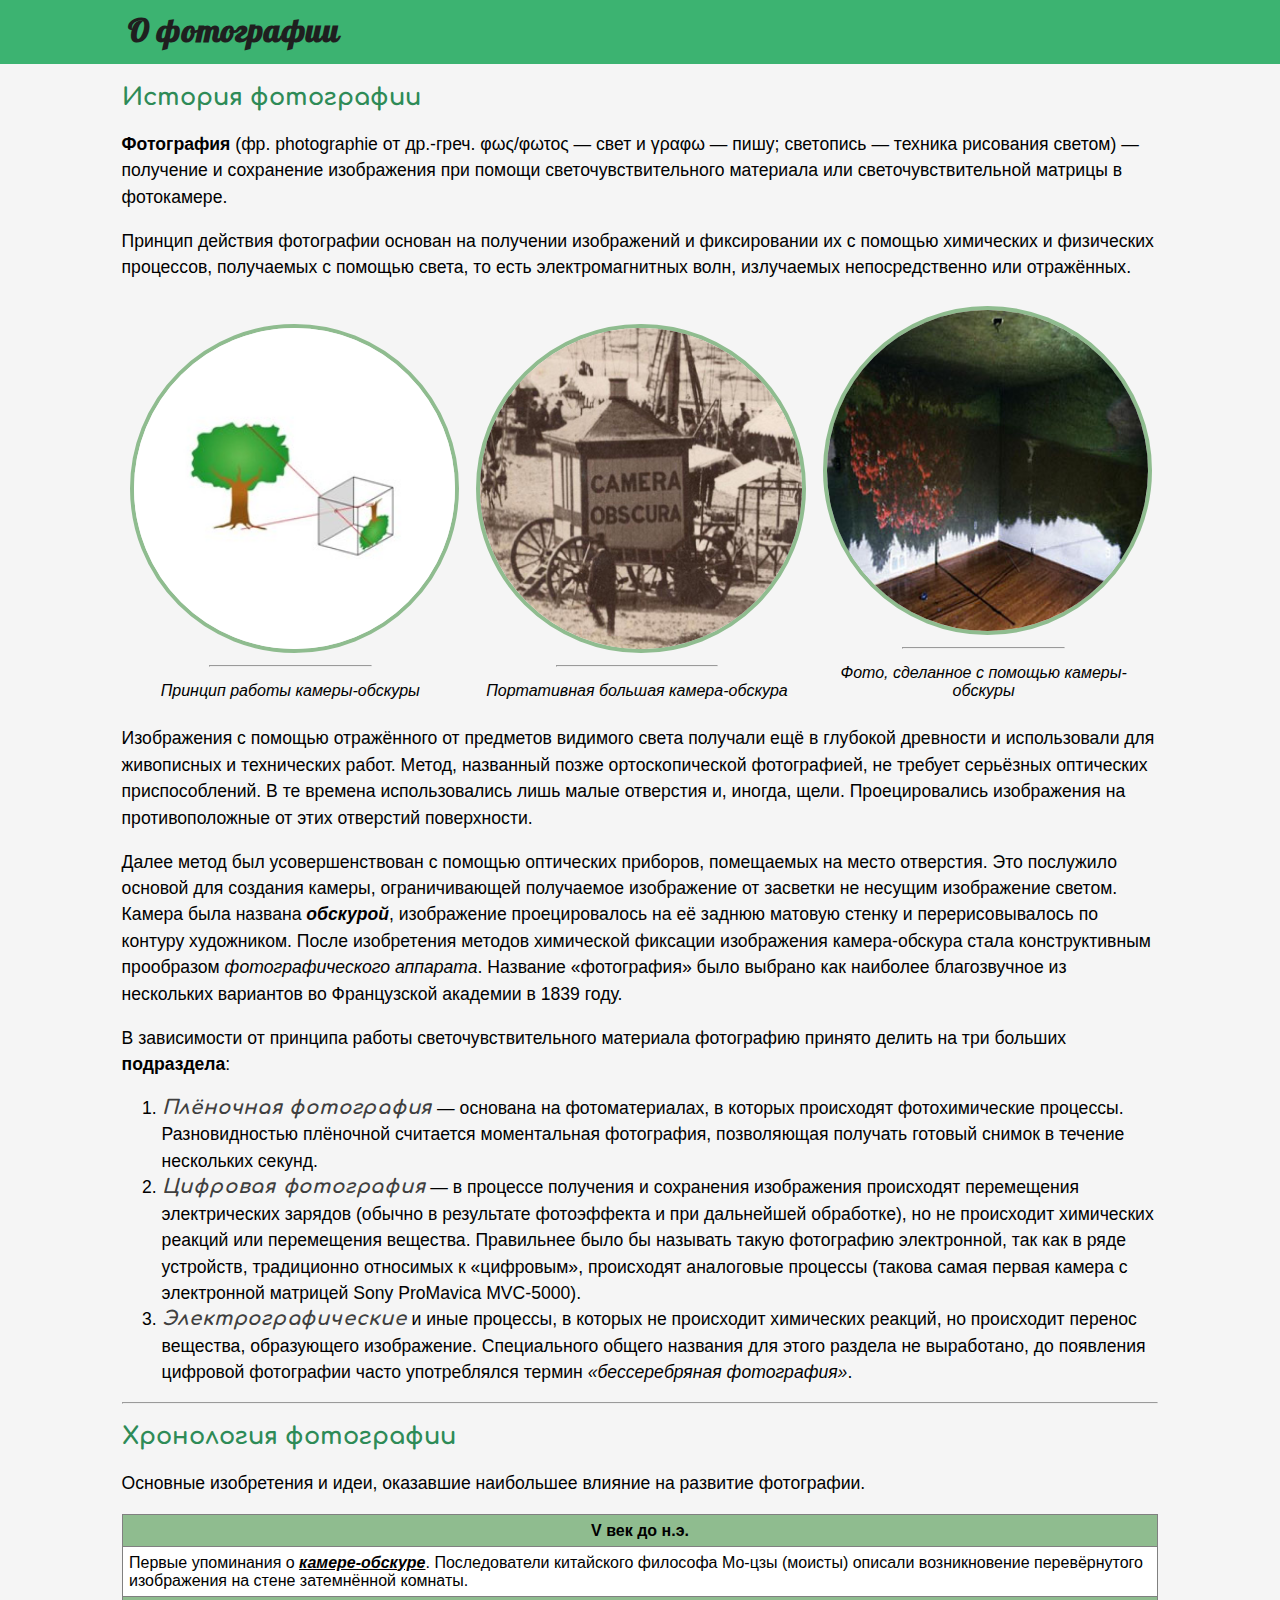
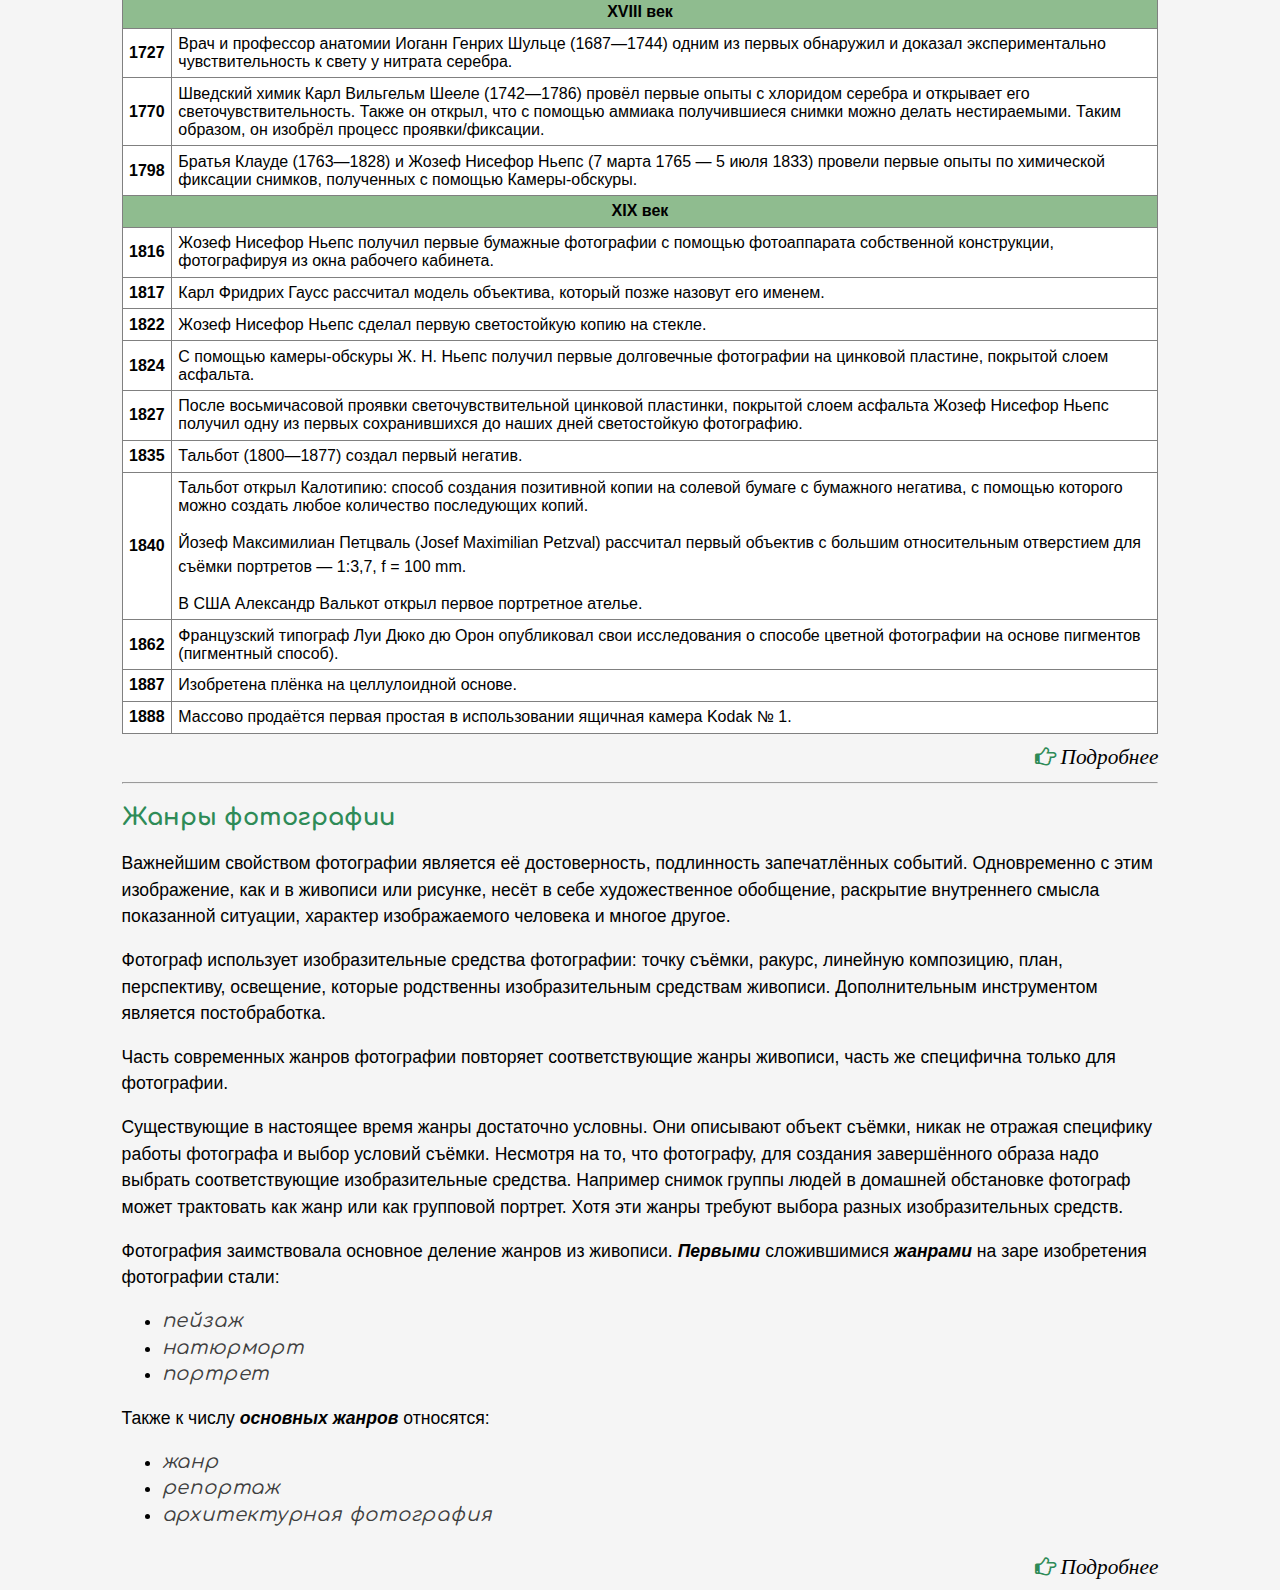
==== Photo-green.html @ d798dfc6 "Initial commit" ====
<!doctype html>
<html lang="ru">
	
	<head>
	  <meta charset="utf-8">
	  <title>О фотографии</title>
	  <link href='https://fonts.googleapis.com/css?family=Lobster|Comfortaa&subset=latin,cyrillic' rel='stylesheet' type='text/css'>
	  <link rel="stylesheet" href="https://maxcdn.bootstrapcdn.com/font-awesome/4.4.0/css/font-awesome.min.css">
	  <link rel="stylesheet" href="/green/normalize.css">
	  <link rel="stylesheet" href="/green/styles.css">
	</head>
	
	<body>
		<header>
			<h1>О фотографии</h1>
			</header>
			<div class="wrapper">
			<p><a id="top"></a></p>  
			<h2>История фотографии</h2>
      
<p><strong>Фотография</strong> (фр. photographie от др.-греч. <span lang="grc">φως/φωτος</span> — свет и <span lang="grc">γραφω</span> — пишу; 
светопись — техника рисования светом) — получение и сохранение изображения 
при помощи светочувствительного материала или светочувствительной матрицы 
в фотокамере.</p>
<p>Принцип действия фотографии основан на получении изображений и
 фиксировании их с помощью химических и физических процессов, 
 получаемых с помощью света, то есть электромагнитных волн, 
 излучаемых непосредственно или отражённых.</p>
 
 <figure>
 <img src="/green/images/obscura1.jpg" alt="Камера-обскура">
 <hr>
   <figcaption><em>Принцип работы камеры-обскуры</em></figcaption>
  </figure>
  
  <figure>
 <img src="/green/images/obscura2.jpg" alt="Камера-обскура">
 <hr>
   <figcaption><em>Портативная большая камера-обскура</em></figcaption>
  </figure>
  
  <figure>
 <img src="/green/images/obscura3.jpg" alt="Фотография, сделанная с помощью камеры-обскуры">
 <hr>
   <figcaption><em>Фото, сделанное с помощью камеры-обскуры</em></figcaption>
  </figure>
 
 <p>Изображения с помощью отражённого от предметов видимого света 
получали ещё в глубокой древности и использовали для живописных и 
технических работ. Метод, названный позже ортоскопической фотографией, 
не требует серьёзных оптических приспособлений. В те времена 
использовались лишь малые отверстия и, иногда, щели. Проецировались 
изображения на противоположные от этих отверстий поверхности.</p>
  
<p>Далее метод был усовершенствован с помощью оптических приборов, 
помещаемых на место отверстия. Это послужило основой для создания 
камеры, ограничивающей получаемое изображение от засветки не 
несущим изображение светом. Камера была названа <strong><em>обскурой</em></strong>, изображение 
проецировалось на её заднюю матовую стенку и перерисовывалось по 
контуру художником. После изобретения методов химической фиксации 
изображения камера-обскура стала конструктивным прообразом 
<em>фотографического аппарата</em>. Название «фотография» было выбрано как наиболее благозвучное из нескольких вариантов во Французской академии в 1839 году.</p>
<p>В зависимости от принципа работы светочувствительного материала 
фотографию принято делить на три больших <strong>подраздела</strong>:</p>
<ol>
    <li><span><strong><em>Плёночная фотография</em></strong></span> — основана на фотоматериалах, в 
которых происходят фотохимические процессы. Разновидностью плёночной 
считается моментальная фотография, позволяющая получать готовый 
снимок в течение нескольких секунд.</li>
    <li><span><strong><em>Цифровая фотография</em></strong></span> — в процессе 
получения и сохранения изображения происходят перемещения 
электрических зарядов (обычно в результате фотоэффекта и при 
дальнейшей обработке), но не происходит химических реакций или 
перемещения вещества. Правильнее было бы называть такую 
фотографию электронной, так как в ряде устройств, традиционно 
относимых к «цифровым», происходят аналоговые процессы (такова 
самая первая камера с электронной матрицей Sony ProMavica 
MVC-5000).</li>
    <li><span><strong><em>Электрографические</em></strong></span> и иные процессы, 
	в которых не происходит химических реакций, но происходит 
	перенос вещества, образующего изображение. Специального общего 
	названия для этого раздела не выработано, до появления цифровой 
	фотографии часто употреблялся термин <em>«бессеребряная фотография»</em>.</li>
  </ol>

<hr>  
  <h2>Хронология фотографии</h2>

<p>Основные изобретения и идеи, оказавшие наибольшее влияние на 
развитие фотографии.</p>


<table border="1" summary="This table shows the major inventions 
and ideas that have had the greatest influence on the development 
of photography">
   
   <tr>
    <th colspan="2">V век до н.э.</th>
   </tr>
   <tr>
	   <td colspan="2">Первые упоминания о <a class="top" href="#top"><strong><em>камере-обскуре</em></strong></a>. 
Последователи китайского философа Мо-цзы (моисты) описали 
возникновение перевёрнутого изображения на стене затемнённой комнаты.</td>
	   </tr>
	   
	   <tr>
		   <th colspan="2">XVIII век</th>
	   </tr>
	   <tr>
		   <td><strong>1727</strong></td>
		   <td>Врач и профессор анатомии Иоганн Генрих Шульце (1687—1744) 
одним из первых обнаружил и доказал экспериментально 
чувствительность к свету у нитрата серебра.</td>
		   </tr>
		   
		   <tr>
		   <td><strong>1770</strong></td>
		   <td>Шведский химик Карл Вильгельм Шееле (1742—1786) 
провёл первые опыты с хлоридом серебра и открывает его светочувствительность. 
Также он открыл, что с помощью аммиака получившиеся снимки можно 
делать нестираемыми. Таким образом, он изобрёл процесс 
проявки/фиксации.</td>
		   </tr>
		   
		   <tr>
		   <td><strong>1798</strong></td>
		   <td>Братья Клауде (1763—1828) и Жозеф Нисефор Ньепс 
(7 марта 1765 — 5 июля 1833) провели первые опыты по химической 
фиксации снимков, полученных с помощью Камеры-обскуры.</td>
		   </tr>
		   
		    <tr>
    <th colspan="2">XIX век</th>
   </tr>
   
   <tr>
		   <td><strong>1816</strong></td>
		   <td>Жозеф Нисефор Ньепс получил первые бумажные 
фотографии с помощью фотоаппарата собственной конструкции, 
фотографируя из окна рабочего кабинета.</td>
		   </tr>
		   
		   <tr>
		   <td><strong>1817</strong></td>
		   <td>Карл Фридрих Гаусс рассчитал модель объектива, 
который позже назовут его именем.</td>
		   </tr>
		   
	<tr>
		   <td><strong>1822</strong></td>
		   <td>Жозеф Нисефор Ньепс сделал первую 
светостойкую копию на стекле.</td>
		   </tr>
		   
		   <tr>
		   <td><strong>1824</strong></td>
		   <td>C помощью камеры-обскуры Ж. Н. Ньепс получил первые 
долговечные фотографии на цинковой пластине, покрытой слоем 
асфальта.</td>
		   </tr>
		   
		   <tr>
		   <td><strong>1827</strong></td>
		   <td>После восьмичасовой проявки светочувствительной цинковой пластинки, покрытой слоем асфальта Жозеф Нисефор Ньепс получил одну из первых сохранившихся до наших дней светостойкую фотографию.</td>
		   </tr>
		   
		   <tr>
		   <td><strong>1835</strong></td>
		   <td>Тальбот (1800—1877) создал первый негатив.</td>
		   </tr>
		   
		    <tr>
		   <td><strong>1840</strong></td>
		   <td>Тальбот открыл Калотипию: способ создания позитивной копии на солевой бумаге с бумажного негатива, с помощью которого можно создать любое количество последующих копий.
<p>Йозеф Максимилиан Петцваль (Josef Maximilian Petzval) рассчитал первый объектив с большим относительным отверстием для съёмки портретов — 1:3,7, f = 100 mm.</p>
В США Александр Валькот открыл первое портретное ателье.</td>
		   </tr>
		   
		   <tr>
		   <td><strong>1862</strong></td>
		   <td>Французский типограф Луи Дюко дю Орон опубликовал свои исследования о способе цветной фотографии на основе пигментов (пигментный способ).</td>
		   </tr>
		   
		   <tr>
		   <td><strong>1887</strong></td>
		   <td>Изобретена плёнка на целлулоидной основе.</td>
		   </tr>
		   
		  <tr>
		   <td><strong>1888</strong></td>
		   <td>Массово продаётся первая простая в использовании ящичная камера Kodak № 1.
</td>
		   </tr>
		   
 </table>
 <i class="fa fa-hand-o-right fa-lg">
<a class="link" href="https://ru.wikipedia.org/wiki/Хронология_фотографии">
<em>Подробнее</em></a></i>
  
  <hr class="other">
  			<h2>Жанры фотографии</h2>
<p>Важнейшим свойством фотографии является её достоверность, 
подлинность запечатлённых событий. Одновременно с этим изображение, 
как и в живописи или рисунке, несёт в себе художественное обобщение, 
раскрытие внутреннего смысла показанной ситуации, характер 
изображаемого человека и многое другое.</p>
<p>Фотограф использует изобразительные средства фотографии: точку 
съёмки, ракурс, линейную композицию, план, перспективу, освещение, 
которые родственны изобразительным средствам живописи. 
Дополнительным инструментом является постобработка.</p>
<p>Часть современных жанров фотографии повторяет соответствующие 
жанры живописи, часть же специфична только для фотографии.</p>
<p>Существующие в настоящее время жанры достаточно условны. Они 
описывают объект съёмки, никак не отражая специфику работы 
фотографа и выбор условий съёмки. Несмотря на то, что фотографу, 
для создания завершённого образа надо выбрать соответствующие 
изобразительные средства. Например снимок группы людей в домашней 
обстановке фотограф может трактовать как жанр или как групповой 
портрет. Хотя эти жанры требуют выбора разных изобразительных 
средств.</p>
<p>Фотография заимствовала основное деление жанров из живописи.
<strong><em>Первыми</em></strong> сложившимися <strong><em>жанрами</em></strong> 
на заре изобретения фотографии стали:</p>
<ul>
 <li><span><em>пейзаж</em></span></li>
 <li><span><em>натюрморт</em></span></li>
 <li><span><em>портрет</em></span></li> 
 </ul>
<p>Также к числу <strong><em>основных жанров</em></strong> 
относятся:</p> 
<ul>
 <li><span><em>жанр</em></span></li>
 <li><span><em>репортаж</em></span></li>
 <li><span><em>архитектурная фотография</em></span></li> 
 </ul>
<i class="fa fa-hand-o-right fa-lg">
<a class="link" href="https://ru.wikipedia.org/wiki/Фотография">
<em>Подробнее</em></a></i>
</div>
		</body>
</html>
---- green/styles.css ----
body {
	background: #F5F5F5;
	width: 100%;
}

header {
	 width: 100%;
	 height: 4em;
	 background: #3CB371;   /* #2E8B57; #8FBC8F */
	 overflow: hidden;

}

header h1 {
	color: #1F1F1F;
	margin-left: 4em;
	margin-top: 0.3em;
	font-family: 'Lobster', cursive;
	font-style: bold;
	letter-spacing: 0.02em;
}

.wrapper {
	width: 81%;
	margin: 0 auto;
}


h2 {
	color:#2E8B57;
	font-family: 'Comfortaa', cursive;
	font-style: bold;
}

p {
	color: #000000;
	line-height: 1.5em;
	font-size: 1.1em;

}

figure {
	display: inline-block;
	margin: 0 auto;
	padding: 0.5em;
	width: 31%;
	height: auto;
	margin-right: 0.3em;

}

figure img {
	width: 100%;
	height: auto;
	border-radius: 220px;
	border: 0.3em #8FBC8F solid;

}

figure hr {
	width: 50%;
}

figcaption {

	padding-top: 0.4em; 
	text-align: center;
}

ol li, ul li {
	line-height: 1.5em;
	font-size: 1.1em;
	color: #000000;
}

li span {
	color: #3F3F3F;
	font-family: 'Comfortaa', cursive;
	font-size: 1.11em;
	letter-spacing: 0.04em;
}

a.link {
	color: #000000;
	text-decoration: none;
}

a.link:hover {
	color: inherit;
}

i.fa {
	float: right;
	margin-top: 0.7em;
	margin-bottom: 0.7em;
	color: #2E8B57;
}

th {
	background: #8FBC8F;
}

td {
	background: #FFFFFF;
}

table p {
	font-size: inherit;
}

table th, td {
	padding: 0.4em;
}

.other {
	margin-top: 3em;
}

.top {
	color: #000000;
}

.right {
	float: right;
}
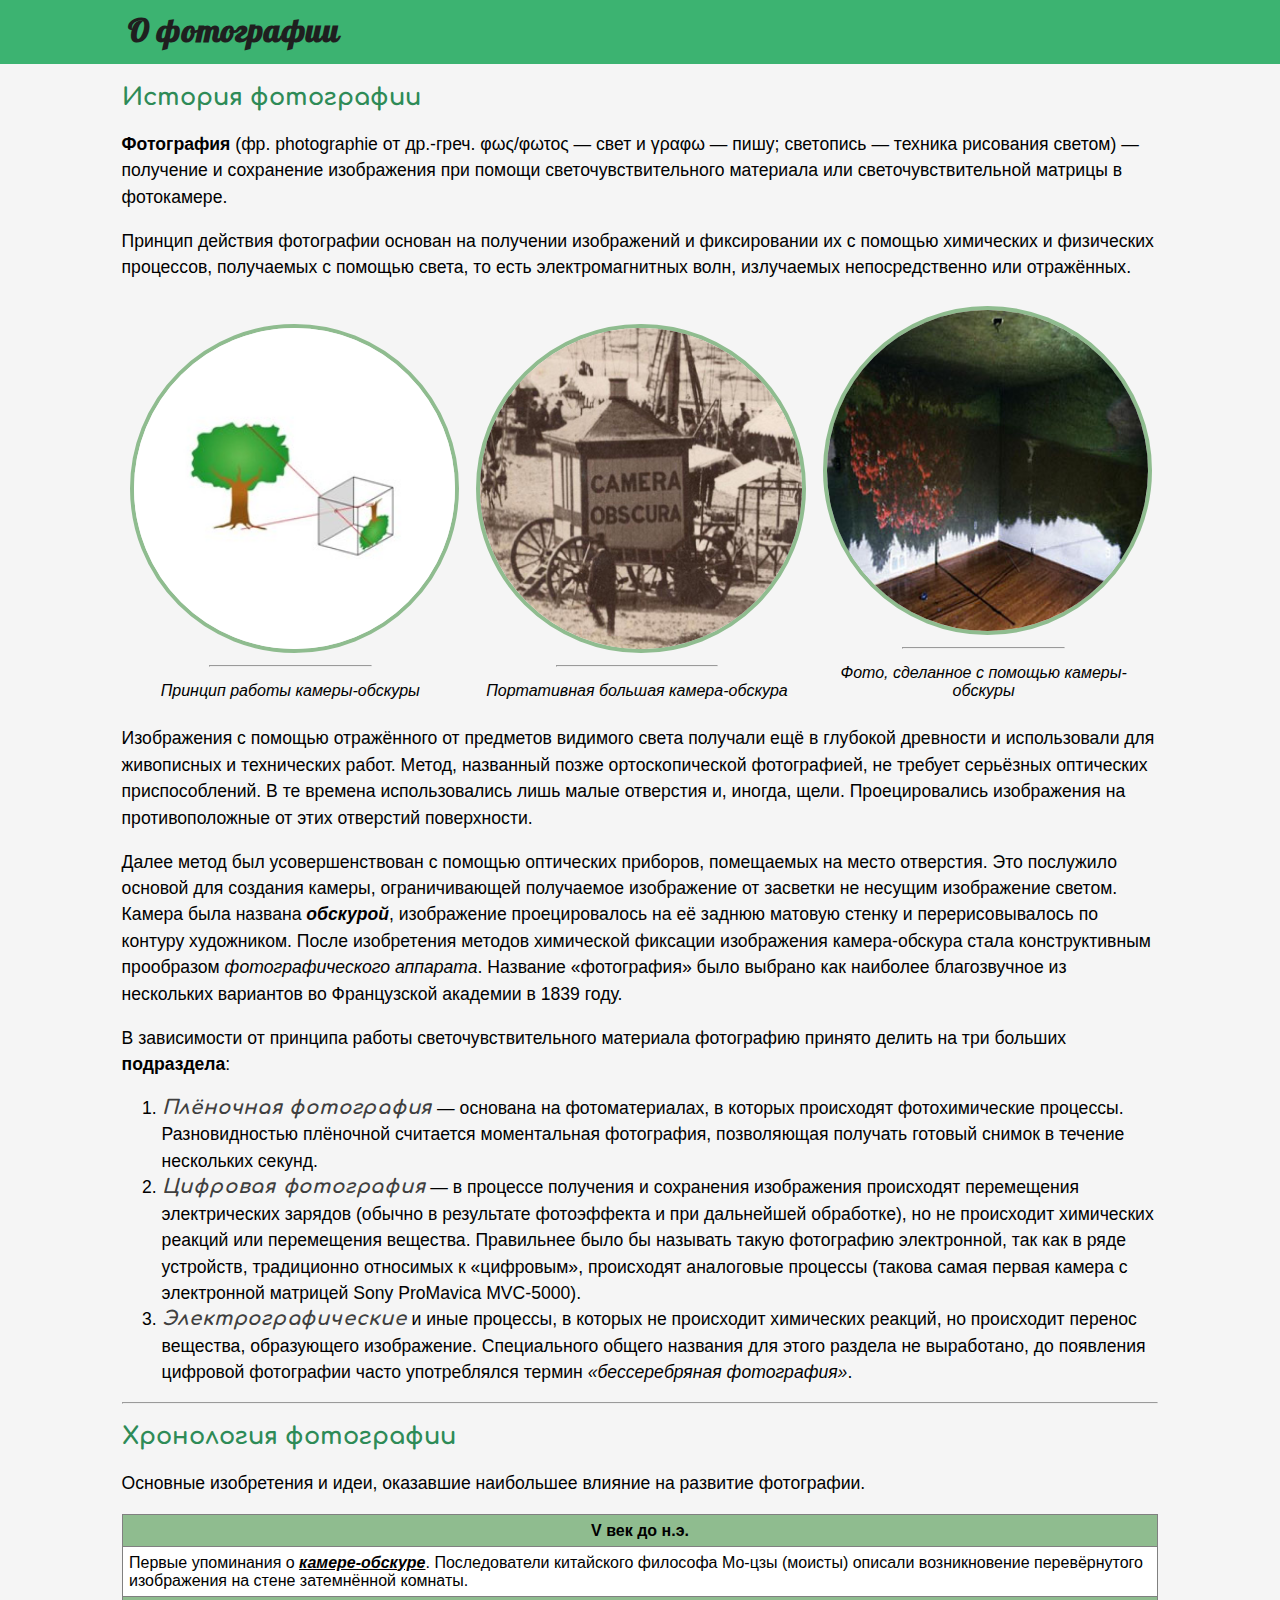
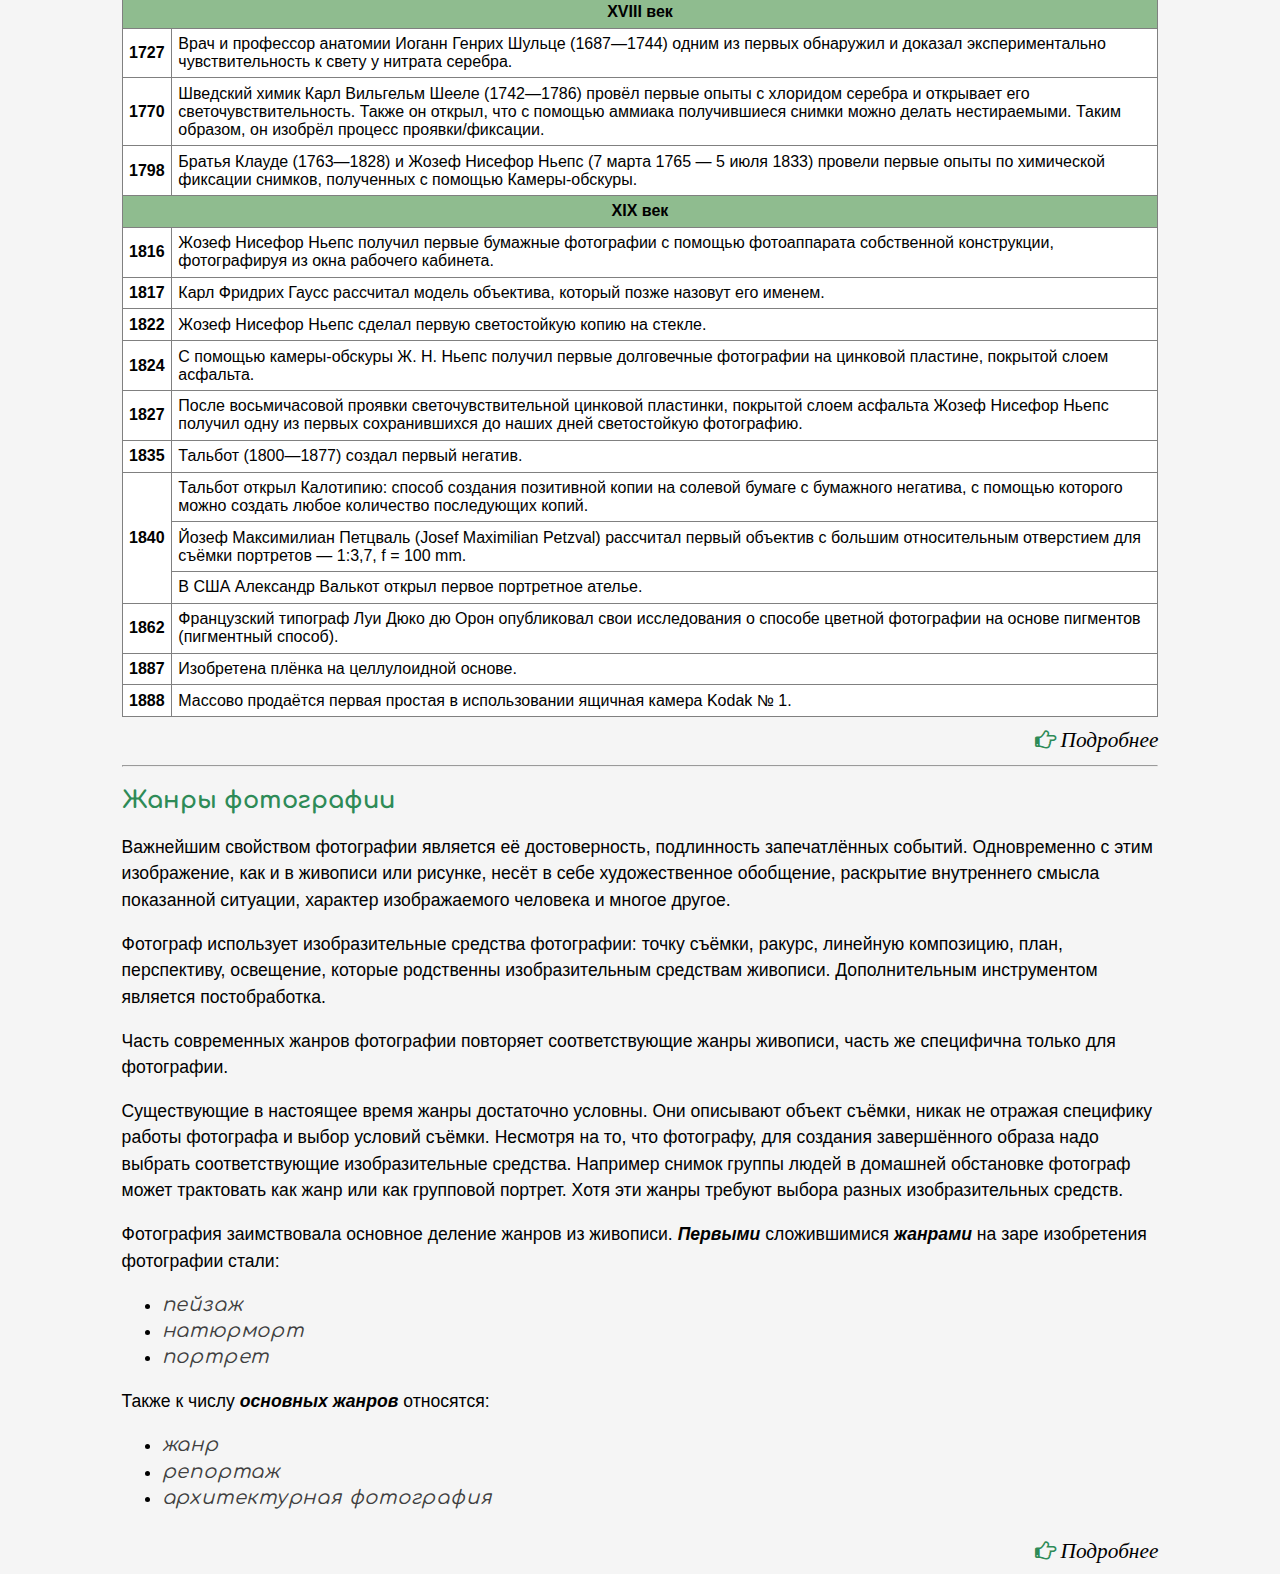
==== commit 8f8913bb: "Changes in table photo-green.html" ====
--- a/Photo-green.html
+++ b/Photo-green.html
@@ -170,11 +170,11 @@
 		   </tr>
 		   
 		    <tr>
-		   <td><strong>1840</strong></td>
-		   <td>Тальбот открыл Калотипию: способ создания позитивной копии на солевой бумаге с бумажного негатива, с помощью которого можно создать любое количество последующих копий.
-<p>Йозеф Максимилиан Петцваль (Josef Maximilian Petzval) рассчитал первый объектив с большим относительным отверстием для съёмки портретов — 1:3,7, f = 100 mm.</p>
-В США Александр Валькот открыл первое портретное ателье.</td>
-		   </tr>
+		   <td rowspan="4"><strong>1840</strong></td>
+		  </tr>
+<tr><td>Тальбот открыл Калотипию: способ создания позитивной копии на солевой бумаге с бумажного негатива, с помощью которого можно создать любое количество последующих копий.</td></tr>
+<tr><td>Йозеф Максимилиан Петцваль (Josef Maximilian Petzval) рассчитал первый объектив с большим относительным отверстием для съёмки портретов — 1:3,7, f = 100 mm.</td></tr>
+<tr><td>В США Александр Валькот открыл первое портретное ателье.</td></tr>
 		   
 		   <tr>
 		   <td><strong>1862</strong></td>
